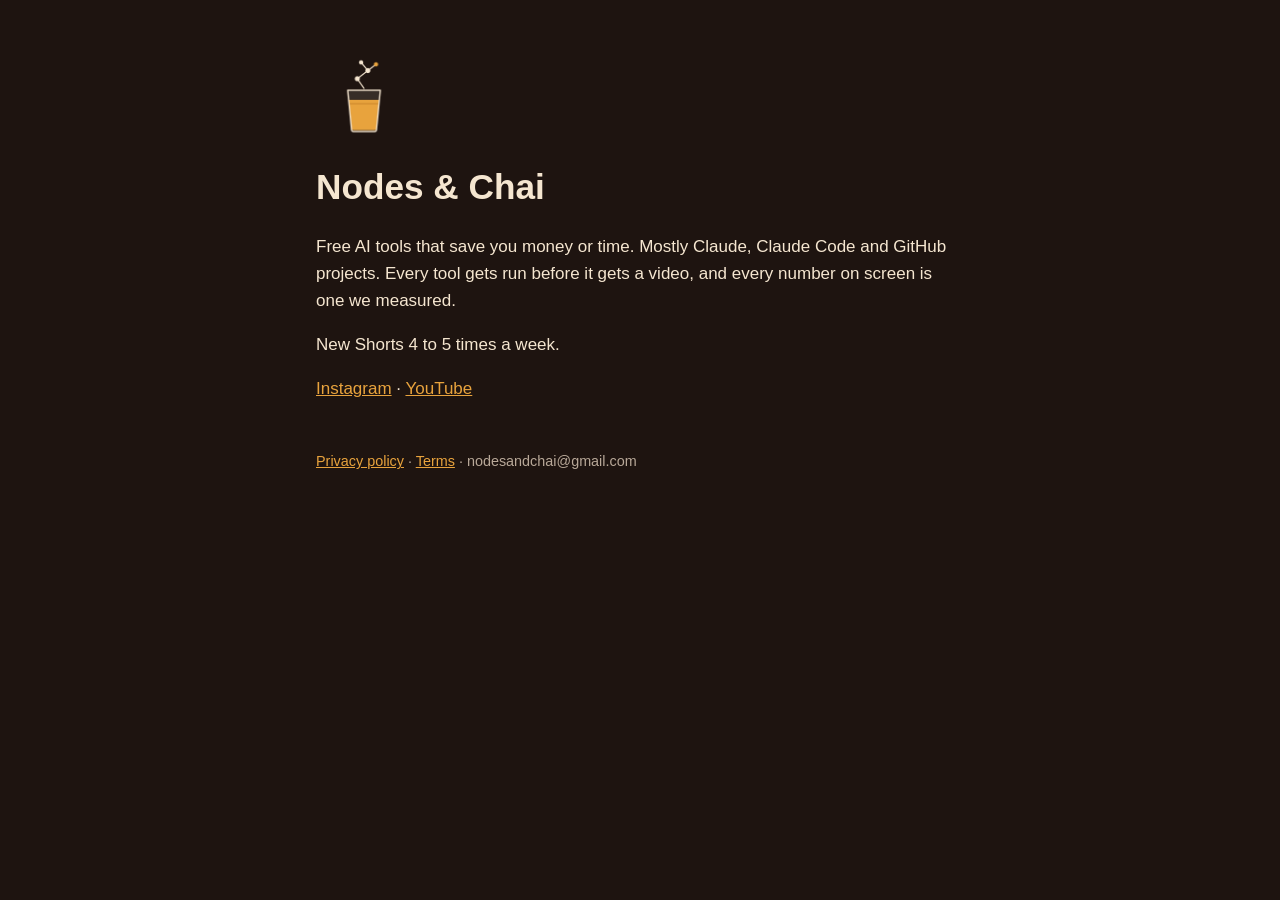
==== index.html @ 0c2313ab "Home, privacy policy and terms pages" ====
<!doctype html>
<html lang="en"><head><meta charset="utf-8"><meta name="viewport" content="width=device-width,initial-scale=1">
<title>Nodes &amp; Chai</title><meta name="description" content="Free AI tools that save you money or time, tested before we post.">
<link rel="icon" href="logo.png"><link rel="stylesheet" href="style.css"></head>
<body><main>
<img class="logo" src="logo.png" alt="Nodes &amp; Chai logo: a chai glass with node-graph steam">
<h1>Nodes &amp; Chai</h1>
<p>Free AI tools that save you money or time. Mostly Claude, Claude Code and GitHub projects. Every tool gets run before it gets a video, and every number on screen is one we measured.</p>
<p>New Shorts 4 to 5 times a week.</p>
<p><a href="https://www.instagram.com/nodesandchai/">Instagram</a> · <a href="https://www.youtube.com/@nodesandchai">YouTube</a></p>
<footer><a href="privacy.html">Privacy policy</a> · <a href="terms.html">Terms</a> · nodesandchai@gmail.com</footer>
</main></body></html>
---- style.css ----
:root{--bg:#1E1410;--fg:#F5E6D0;--accent:#E8A33D;--muted:#B8A898}
*{box-sizing:border-box}
body{margin:0;background:var(--bg);color:var(--fg);font:17px/1.6 -apple-system,"Avenir Next",Segoe UI,Roboto,sans-serif}
main{max-width:680px;margin:0 auto;padding:48px 16px}
h1{font-size:2.2rem;margin:.2em 0}
h2{color:var(--accent);font-size:1.15rem;margin-top:2em}
a{color:var(--accent)}
.muted{color:var(--muted)}
img.logo{width:96px;height:96px;border-radius:50%}
footer{margin-top:48px;font-size:.9rem;color:var(--muted)}
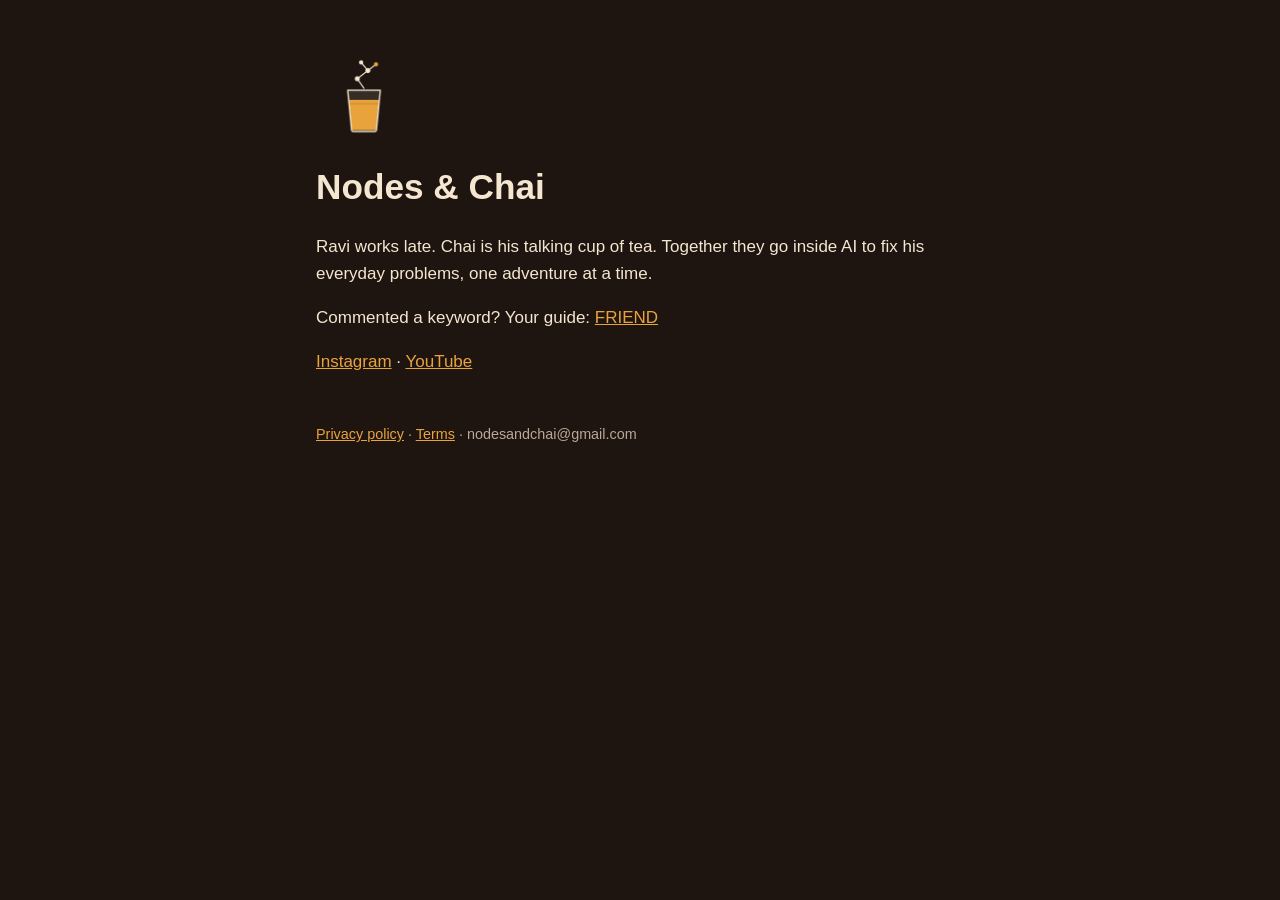
==== commit 5cdeb719: "FRIEND guide page (Chai Break ep 1), Ravi & Chai homepage Co-Authored-By: Claude Opus 5.5 <noreply@a" ====
--- a/index.html
+++ b/index.html
@@ -1,12 +1,12 @@
 <!doctype html>
 <html lang="en"><head><meta charset="utf-8"><meta name="viewport" content="width=device-width,initial-scale=1">
-<title>Nodes &amp; Chai</title><meta name="description" content="Free AI tools that save you money or time, tested before we post.">
+<title>Nodes &amp; Chai</title><meta name="description" content="Chai Break: Ravi and Chai go inside AI to fix everyday problems with free tools.">
 <link rel="icon" href="logo.png"><link rel="stylesheet" href="style.css"></head>
 <body><main>
 <img class="logo" src="logo.png" alt="Nodes &amp; Chai logo: a chai glass with node-graph steam">
 <h1>Nodes &amp; Chai</h1>
-<p>Free AI tools that save you money or time. Mostly Claude, Claude Code and GitHub projects. Every tool gets run before it gets a video, and every number on screen is one we measured.</p>
-<p>New Shorts 4 to 5 times a week.</p>
+<p>Ravi works late. Chai is his talking cup of tea. Together they go inside AI to fix his everyday problems, one adventure at a time.</p>
+<p>Commented a keyword? Your guide: <a href="friend.html">FRIEND</a></p>
 <p><a href="https://www.instagram.com/nodesandchai/">Instagram</a> · <a href="https://www.youtube.com/@nodesandchai">YouTube</a></p>
 <footer><a href="privacy.html">Privacy policy</a> · <a href="terms.html">Terms</a> · nodesandchai@gmail.com</footer>
 </main></body></html>
--- a/style.css
+++ b/style.css
@@ -8,3 +8,5 @@
 .muted{color:var(--muted)}
 img.logo{width:96px;height:96px;border-radius:50%}
 footer{margin-top:48px;font-size:.9rem;color:var(--muted)}
+code{display:block;margin:.4em 0;padding:10px 12px;background:#2E211A;border-radius:8px;white-space:pre-wrap;font-size:.95rem}
+li{margin-bottom:.5em}
